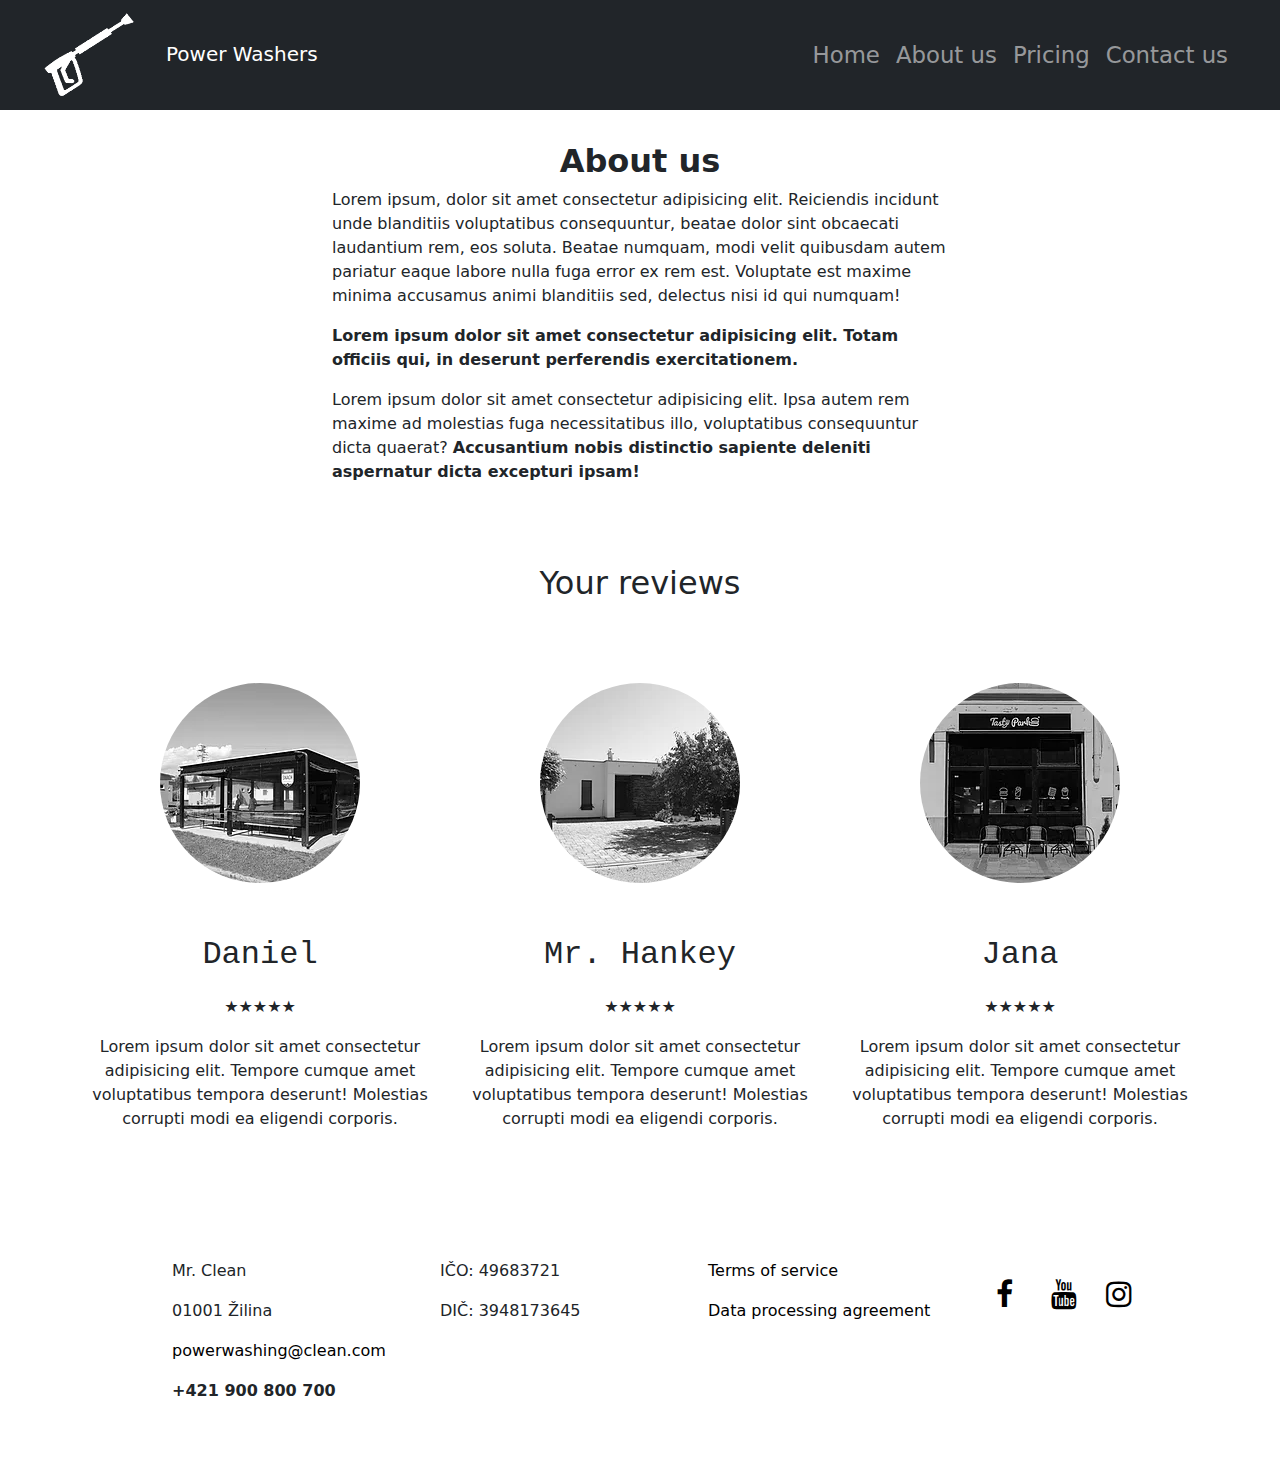
==== about-us.html @ 641e5bcb "Initial commit" ====
<!DOCTYPE html>
<html lang="en">
  <head>
    <meta name="viewport" content="width=device-width, initial-scale=1" />
    <meta charset="UTF-8" />
    <meta http-equiv="X-UA-Compatible" />
    <meta name="viewport" content="width=device-width, initial-scale=1.0" />
    <link
      rel="stylesheet"
      href="https://cdnjs.cloudflare.com/ajax/libs/font-awesome/4.7.0/css/font-awesome.min.css"
    />
    <link
      href="https://cdn.jsdelivr.net/npm/bootstrap@5.1.1/dist/css/bootstrap.min.css"
      rel="stylesheet"
    />
    <script src="https://cdn.jsdelivr.net/npm/bootstrap@5.1.1/dist/js/bootstrap.bundle.min.js"></script>
    <link rel="stylesheet" href="style.css" />
    <title>PowerWashers</title>
  </head>
  <body>
    <nav class="navbar sticky-top navbar-expand-md navbar-dark bg-dark">
      <div class="container-fluid">
        <a href="index.html" class="navbar-brand"
          ><img
            src="img/washingGun.png"
            alt="Washing gun"
            width="90"
            height="84"
          />Power Washers</a
        >
        <button
          class="navbar-toggler"
          type="button"
          data-bs-toggle="collapse"
          data-bs-target="#navItems"
        >
          <span class="navbar-toggler-icon"></span>
        </button>
        <div class="collapse navbar-collapse" id="navItems">
          <ul class="navbar-nav ms-auto">
            <li class="nav-item">
              <a href="index.html" class="nav-link">Home</a>
            </li>
            <li class="nav-item">
              <a href="about-us.html" class="nav-link">About us</a>
            </li>
            <li class="nav-item">
              <a href="pricing.html" class="nav-link">Pricing</a>
            </li>
            <li class="nav-item">
              <a href="contact.html" class="nav-link">Contact us</a>
            </li>
          </ul>
        </div>
      </div>
    </nav>

    <div class="container about-us">
      <h2>About us</h2>
      <p>
        Lorem ipsum, dolor sit amet consectetur adipisicing elit. Reiciendis
        incidunt unde blanditiis voluptatibus consequuntur, beatae dolor sint
        obcaecati laudantium rem, eos soluta. Beatae numquam, modi velit
        quibusdam autem pariatur eaque labore nulla fuga error ex rem est.
        Voluptate est maxime minima accusamus animi blanditiis sed, delectus
        nisi id qui numquam!
      </p>
      <p>
        <b>
          Lorem ipsum dolor sit amet consectetur adipisicing elit. Totam
          officiis qui, in deserunt perferendis exercitationem.</b
        >
      </p>
      <p>
        Lorem ipsum dolor sit amet consectetur adipisicing elit. Ipsa autem rem
        maxime ad molestias fuga necessitatibus illo, voluptatibus consequuntur
        dicta quaerat?
        <b>
          Accusantium nobis distinctio sapiente deleniti aspernatur dicta
          excepturi ipsam!</b
        >
      </p>
    </div>

    <div class="container reviews text-center">
      <h2>Your reviews</h2>

      <div class="row text-center">
        <div class="col-lg-4">
          <img class="img-fluid review-photo" src="img/review1.jpg" alt="" />
          <p class="reviewer">Daniel</p>
          <p>★★★★★</p>
          <p>
            Lorem ipsum dolor sit amet consectetur adipisicing elit. Tempore
            cumque amet voluptatibus tempora deserunt! Molestias corrupti modi
            ea eligendi corporis.
          </p>
        </div>
        <div class="col-lg-4">
          <img class="img-fluid review-photo" src="img/review2.jpg" alt="" />
          <p class="reviewer">Mr. Hankey</p>
          <p>★★★★★</p>
          <p>
            Lorem ipsum dolor sit amet consectetur adipisicing elit. Tempore
            cumque amet voluptatibus tempora deserunt! Molestias corrupti modi
            ea eligendi corporis.
          </p>
        </div>
        <div class="col-lg-4">
          <img class="img-fluid review-photo" src="img/review3.jpg" alt="" />
          <p class="reviewer">Jana</p>
          <p>★★★★★</p>
          <p>
            Lorem ipsum dolor sit amet consectetur adipisicing elit. Tempore
            cumque amet voluptatibus tempora deserunt! Molestias corrupti modi
            ea eligendi corporis.
          </p>
        </div>
      </div>
    </div>

    <footer class="p-5 bg-white text-dark">
      <div class="container">
        <div class="row">
          <div class="col-12 col-sm-6 col-lg-3">
            <p>Mr. Clean</p>
            <p>01001 Žilina</p>
            <p>
              <a href="mailto:powerwashing@clean.com" target="_blank"
                >powerwashing@clean.com</a
              >
            </p>
            <p><b>+421 900 800 700</b></p>
          </div>
          <div class="col-12 col-sm-6 col-lg-3">
            <p>IČO: 49683721</p>
            <p>DIČ: 3948173645</p>
          </div>
          <div class="col-12 col-sm-6 col-lg-3">
            <p>
              <a class="terms" href="#">Terms of service</a>
            </p>
            <p><a class="terms" href="#">Data processing agreement</a></p>
          </div>
          <div class="col-12 col-sm-6 col-lg-3">
            <a href="#" class="fa fa-facebook"></a>
            <a href="#"><i class="fa fa-youtube"></i></a>
            <a href="#"><i class="fa fa-instagram"></i></a>
          </div>
        </div>
      </div>
    </footer>
  </body>
</html>
---- style.css ----
.navbar-brand img {
  margin-right: 2rem;
}

.navbar > div {
  margin-right: 2rem;
  margin-left: 2rem;
}

.nav-item a {
  font-size: 1.425rem;
}

#main-img {
  max-width: 100%;
  max-height: 100%;
}

.main-cont {
  padding: 0;
}

.our-services h2 {
  text-align: center;
}

#map {
  height: 22.5rem;
  width: 27rem;
}

.map-column {
  padding-top: 4.5rem;
  padding-left: 12rem;
}

.card {
  width: 22rem;
  height: 22rem;
  transition: transform 0.2s ease;
}

.card:hover {
  transform: scale(1.1);
}

.card-img-top {
  width: 100%;
  height: 12rem;
  object-fit: cover;
  margin-bottom: 1rem;
}

.card-block {
  padding-left: 1rem;
  padding-right: 1rem;
}

.card-title {
  margin-bottom: 1.5rem;
}

.card-text {
  font-size: 1.1em;
}

.our-services {
  padding: 5rem;
}

.our-services h2 {
  margin-bottom: 5rem;
}

.our-services > img {
  max-width: 4000px;
  max-height: 4000px;
}

.thumb {
  padding-bottom: 5rem;
}

.our-services {
  padding-bottom: 0;
}

@media only screen and (min-width: 992px) {
  .thumb {
    padding-bottom: 0;
  }

  .our-services {
    padding-bottom: 5rem;
  }
}

.fa {
  padding: 20px;
  font-size: 30px;
  width: 50px;
  text-align: center;
  text-decoration: none;
}

.main-cont {
  position: relative;
  text-align: center;
}

.centered {
  font-size: 5vw;
  font-weight: bold;
  font-style: italic;
  color: orange;
  position: absolute;
  line-height: 90%;
  top: 35%;
  left: 50%;
  transform: translate(-75%, -90%);
}

.centered-bottom-text {
  font-size: 3vw;
  font-weight: bold;
  position: absolute;
  line-height: 90%;
  top: 45%;
  left: 50%;
  transform: translate(-80%, -90%);
}

.review-photo {
  border-radius: 50%;
  filter: grayscale(100%);
  margin-top: 2rem;
}

.reviewer {
  font-size: 2em;
  font-family: "Courier New", Courier, monospace;
}

.contact-form {
  padding: 30px;
  margin: 0 auto;
  font-family: Arial, FontAwesome;
}

.contact-form input,
.contact-form textarea {
  width: 50%;
  margin-bottom: 1rem;
}

.contact-form a {
  width: 50%;
  text-decoration: none;
}

footer {
  margin-left: 7rem;
}

footer a {
  color: black;
  text-decoration: none;
}

footer a:visited {
  color: black;
  text-decoration: none;
}

footer a:hover {
  opacity: 50%;
}

footer a:active {
  color: black;
  text-decoration: none;
}

.about-us h2 {
  font-weight: bold;
  text-align: center;
}

.about-us {
  margin-top: 2rem;
  margin-bottom: 5rem;
  width: 50%;
}

.reviews {
  margin-bottom: 4rem;
}

.reviews h2 {
  margin-bottom: 3rem;
}

.review-photo {
  margin-bottom: 3rem;
}

.pricing {
  margin-top: 3rem;
  margin-bottom: 3rem;
}

textarea {
  resize: none;
}
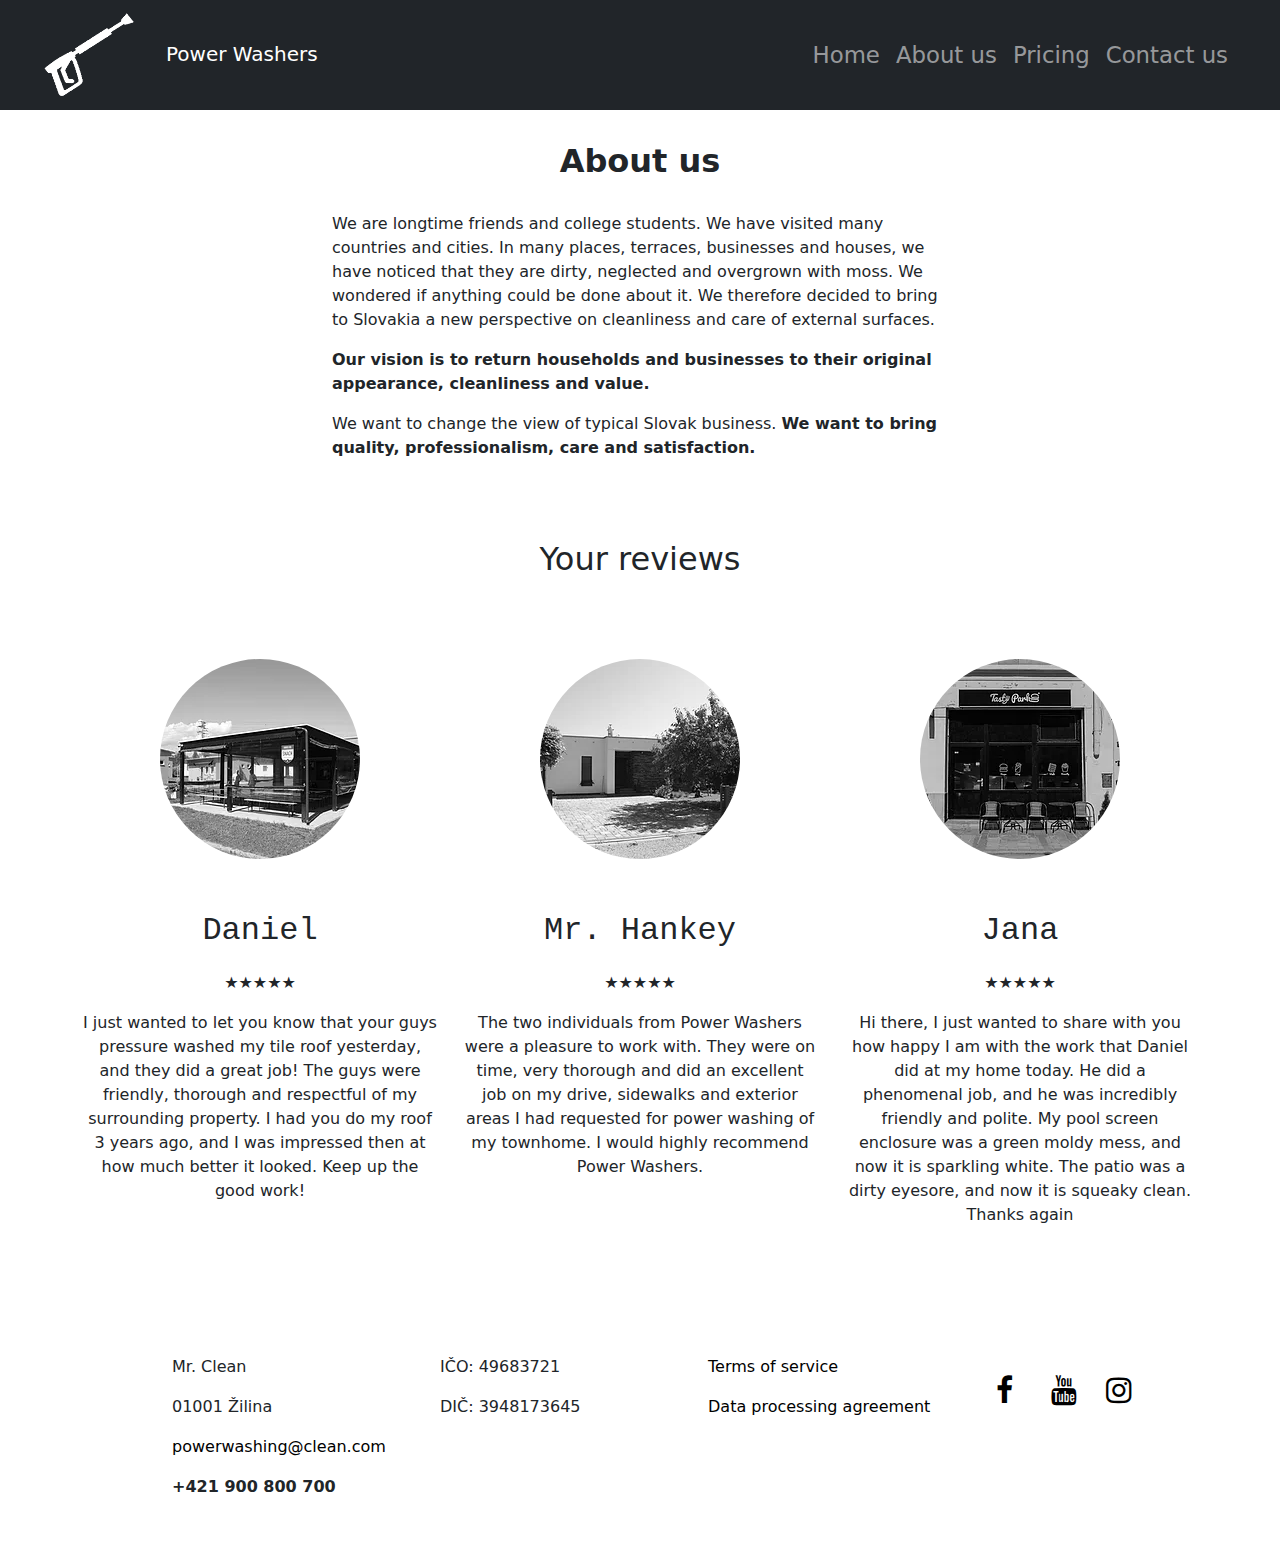
==== commit d35c7c5d: "Replaced lorem ipsum" ====
--- a/about-us.html
+++ b/about-us.html
@@ -3,7 +3,7 @@
   <head>
     <meta name="viewport" content="width=device-width, initial-scale=1" />
     <meta charset="UTF-8" />
-    <meta http-equiv="X-UA-Compatible" />
+    <meta http-equiv="X-UA-Compatible" content="IE=edge" />
     <meta name="viewport" content="width=device-width, initial-scale=1.0" />
     <link
       rel="stylesheet"
@@ -14,7 +14,7 @@
       rel="stylesheet"
     />
     <script src="https://cdn.jsdelivr.net/npm/bootstrap@5.1.1/dist/js/bootstrap.bundle.min.js"></script>
-    <link rel="stylesheet" href="style.css" />
+    <link rel="stylesheet" href="css/style.css" />
     <title>PowerWashers</title>
   </head>
   <body>
@@ -58,26 +58,23 @@
     <div class="container about-us">
       <h2>About us</h2>
       <p>
-        Lorem ipsum, dolor sit amet consectetur adipisicing elit. Reiciendis
-        incidunt unde blanditiis voluptatibus consequuntur, beatae dolor sint
-        obcaecati laudantium rem, eos soluta. Beatae numquam, modi velit
-        quibusdam autem pariatur eaque labore nulla fuga error ex rem est.
-        Voluptate est maxime minima accusamus animi blanditiis sed, delectus
-        nisi id qui numquam!
+        We are longtime friends and college students. We have visited many
+        countries and cities. In many places, terraces, businesses and houses,
+        we have noticed that they are dirty, neglected and overgrown with moss.
+        We wondered if anything could be done about it. We therefore decided to
+        bring to Slovakia a new perspective on cleanliness and care of external
+        surfaces.
       </p>
       <p>
         <b>
-          Lorem ipsum dolor sit amet consectetur adipisicing elit. Totam
-          officiis qui, in deserunt perferendis exercitationem.</b
-        >
+          Our vision is to return households and businesses to their original
+          appearance, cleanliness and value.
+        </b>
       </p>
       <p>
-        Lorem ipsum dolor sit amet consectetur adipisicing elit. Ipsa autem rem
-        maxime ad molestias fuga necessitatibus illo, voluptatibus consequuntur
-        dicta quaerat?
+        We want to change the view of typical Slovak business.
         <b>
-          Accusantium nobis distinctio sapiente deleniti aspernatur dicta
-          excepturi ipsam!</b
+          We want to bring quality, professionalism, care and satisfaction.</b
         >
       </p>
     </div>
@@ -91,9 +88,11 @@
           <p class="reviewer">Daniel</p>
           <p>★★★★★</p>
           <p>
-            Lorem ipsum dolor sit amet consectetur adipisicing elit. Tempore
-            cumque amet voluptatibus tempora deserunt! Molestias corrupti modi
-            ea eligendi corporis.
+            I just wanted to let you know that your guys pressure washed my tile
+            roof yesterday, and they did a great job! The guys were friendly,
+            thorough and respectful of my surrounding property. I had you do my
+            roof 3 years ago, and I was impressed then at how much better it
+            looked. Keep up the good work!
           </p>
         </div>
         <div class="col-lg-4">
@@ -101,9 +100,10 @@
           <p class="reviewer">Mr. Hankey</p>
           <p>★★★★★</p>
           <p>
-            Lorem ipsum dolor sit amet consectetur adipisicing elit. Tempore
-            cumque amet voluptatibus tempora deserunt! Molestias corrupti modi
-            ea eligendi corporis.
+            The two individuals from Power Washers were a pleasure to work with.
+            They were on time, very thorough and did an excellent job on my
+            drive, sidewalks and exterior areas I had requested for power
+            washing of my townhome. I would highly recommend Power Washers.
           </p>
         </div>
         <div class="col-lg-4">
@@ -111,9 +111,11 @@
           <p class="reviewer">Jana</p>
           <p>★★★★★</p>
           <p>
-            Lorem ipsum dolor sit amet consectetur adipisicing elit. Tempore
-            cumque amet voluptatibus tempora deserunt! Molestias corrupti modi
-            ea eligendi corporis.
+            Hi there, I just wanted to share with you how happy I am with the
+            work that Daniel did at my home today. He did a phenomenal job, and
+            he was incredibly friendly and polite. My pool screen enclosure was
+            a green moldy mess, and now it is sparkling white. The patio was a
+            dirty eyesore, and now it is squeaky clean. Thanks again
           </p>
         </div>
       </div>
--- a/css/style.css
+++ b/css/style.css
@@ -0,0 +1,287 @@
+.navbar-brand img {
+  margin-right: 2rem;
+}
+
+.navbar > div {
+  margin-right: 2rem;
+  margin-left: 2rem;
+}
+
+.nav-item a {
+  font-size: 1.425rem;
+}
+
+#main-img {
+  max-width: 100%;
+  max-height: 100%;
+}
+
+.main-cont {
+  padding: 0;
+}
+
+.our-services h2 {
+  text-align: center;
+}
+
+#map {
+  height: 22.5rem;
+  width: 27rem;
+}
+
+.map-column {
+  padding-top: 4.5rem;
+  padding-left: 12rem;
+}
+
+.card {
+  width: 22rem;
+  height: 22rem;
+  transition: transform 0.2s ease;
+}
+
+.card:hover {
+  transform: scale(1.1);
+  border: none;
+}
+
+.card-img-top {
+  width: 100%;
+  height: 12rem;
+  object-fit: cover;
+  margin-bottom: 1rem;
+}
+
+.card-block {
+  padding-left: 1rem;
+  padding-right: 1rem;
+}
+
+.card-title {
+  margin-bottom: 1.5rem;
+}
+
+.card-text {
+  font-size: 1.1em;
+}
+
+.our-services {
+  padding: 5rem;
+}
+
+.our-services h2 {
+  margin-bottom: 5rem;
+}
+
+.our-services > img {
+  max-width: 100%;
+  max-height: 600px;
+}
+
+.our-services {
+  padding-bottom: 0;
+  width: 50rem;
+  height: 30rem;
+}
+
+@media only screen and (min-width: 992px) {
+  .thumb {
+    padding-bottom: 0;
+  }
+
+  .our-services {
+    padding-bottom: 5rem;
+  }
+}
+
+.fa {
+  padding: 20px;
+  font-size: 30px;
+  width: 50px;
+  text-align: center;
+  text-decoration: none;
+}
+
+.main-cont {
+  position: relative;
+  text-align: center;
+}
+
+.centered {
+  font-size: 5vw;
+  font-weight: bold;
+  font-style: italic;
+  color: orange;
+  position: absolute;
+  line-height: 90%;
+  top: 35%;
+  left: 50%;
+  transform: translate(-75%, -90%);
+}
+
+.centered-bottom-text {
+  font-size: 3vw;
+  font-weight: bold;
+  position: absolute;
+  line-height: 90%;
+  top: 45%;
+  left: 50%;
+  transform: translate(-80%, -90%);
+}
+
+.review-photo {
+  border-radius: 50%;
+  filter: grayscale(100%);
+  margin-top: 2rem;
+}
+
+.reviewer {
+  font-size: 2em;
+  font-family: "Courier New", Courier, monospace;
+}
+
+.contact-form {
+  padding: 30px;
+  margin: 0 auto;
+  font-family: Arial, FontAwesome;
+}
+
+.contact-form input,
+.contact-form textarea {
+  width: 50%;
+  margin-bottom: 1rem;
+}
+
+.contact-form a {
+  width: 50%;
+  text-decoration: none;
+}
+
+footer {
+  margin-left: 7rem;
+}
+
+footer a {
+  color: black;
+  text-decoration: none;
+}
+
+footer a:visited {
+  color: black;
+  text-decoration: none;
+}
+
+footer a:hover {
+  opacity: 50%;
+}
+
+footer a:active {
+  color: black;
+  text-decoration: none;
+}
+
+.about-us h2 {
+  font-weight: bold;
+  text-align: center;
+  margin-bottom: 2rem;
+}
+
+.about-us {
+  margin-top: 2rem;
+  margin-bottom: 5rem;
+  width: 50%;
+}
+
+.reviews {
+  margin-bottom: 4rem;
+}
+
+.reviews h2 {
+  margin-bottom: 3rem;
+}
+
+.review-photo {
+  margin-bottom: 3rem;
+}
+
+.pricing {
+  margin-top: 3rem;
+  margin-bottom: 3rem;
+}
+
+textarea {
+  resize: none;
+}
+
+.carousel-item {
+  height: 32rem;
+  width: 100%;
+  background-color: #777;
+  color: wheat;
+  position: relative;
+  background-position: center;
+  background-size: cover;
+}
+.carousel-container {
+  position: absolute;
+  bottom: 0px;
+  padding-bottom: 3rem;
+}
+
+.slide-1 {
+  background-image: url(/img/deck.jpg);
+  background-position: right bottom;
+}
+
+.slide-2 {
+  background-image: url(/img/walkway.jpg);
+  background-position: bottom center;
+}
+
+.slide-3 {
+  background-image: url(/img/wall.jpg);
+  background-position: center;
+}
+
+@media only screen and (min-width: 992px) {
+  .slide-3 {
+    background-position: left top;
+  }
+}
+
+.carousel-container {
+  background: rgba(0, 0, 0, 0.35);
+  margin: 0;
+  z-index: 0;
+}
+
+.why-us h2 {
+  margin-top: 3rem;
+  margin-bottom: 3rem;
+  font-weight: bold;
+  font-family: Helvetica, Arial, sans-serif;
+}
+
+.why-us h3 {
+  color: orange;
+  font-weight: bold;
+  margin-bottom: 2rem;
+}
+
+.why-us p {
+  margin-bottom: 5rem;
+  font-size: 1.3em;
+}
+
+hr {
+  border-top: 8px solid orange;
+  opacity: 1;
+  margin: auto;
+  margin-bottom: 100px;
+  width: 25%;
+}
+
+#services {
+  font-weight: bold;
+  margin-bottom: 2rem;
+}
